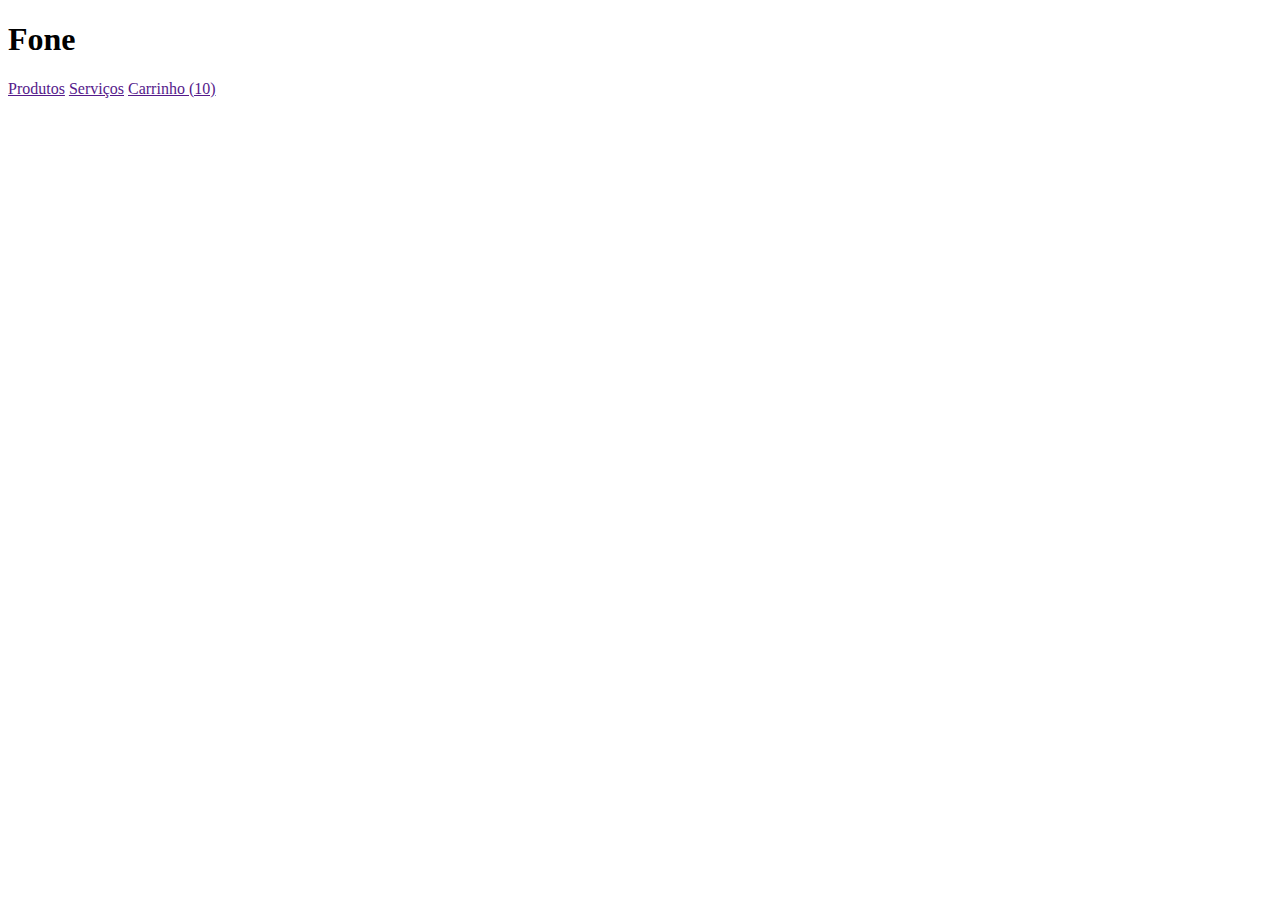
==== index.html @ 8fc65f2f "Iniciando projeto, criado arquivo HTML" ====
<!DOCTYPE html>
<html lang="pt-br">
  <head>
    <meta charset="UTF-8" />
    <meta name="viewport" content="width=device-width, initial-scale=1.0" />
    <meta http-equiv="X-UA-Compatible" content="ie=edge" />
    <title>Loja de Fone</title>
  </head>
  <body>
    <header>
      <h1>Fone</h1>

      <nav>
        <a href="">Produtos</a> <a href="">Serviços</a>
        <a href="">Carrinho (10)</a>
      </nav>
    </header>
  </body>
</html>
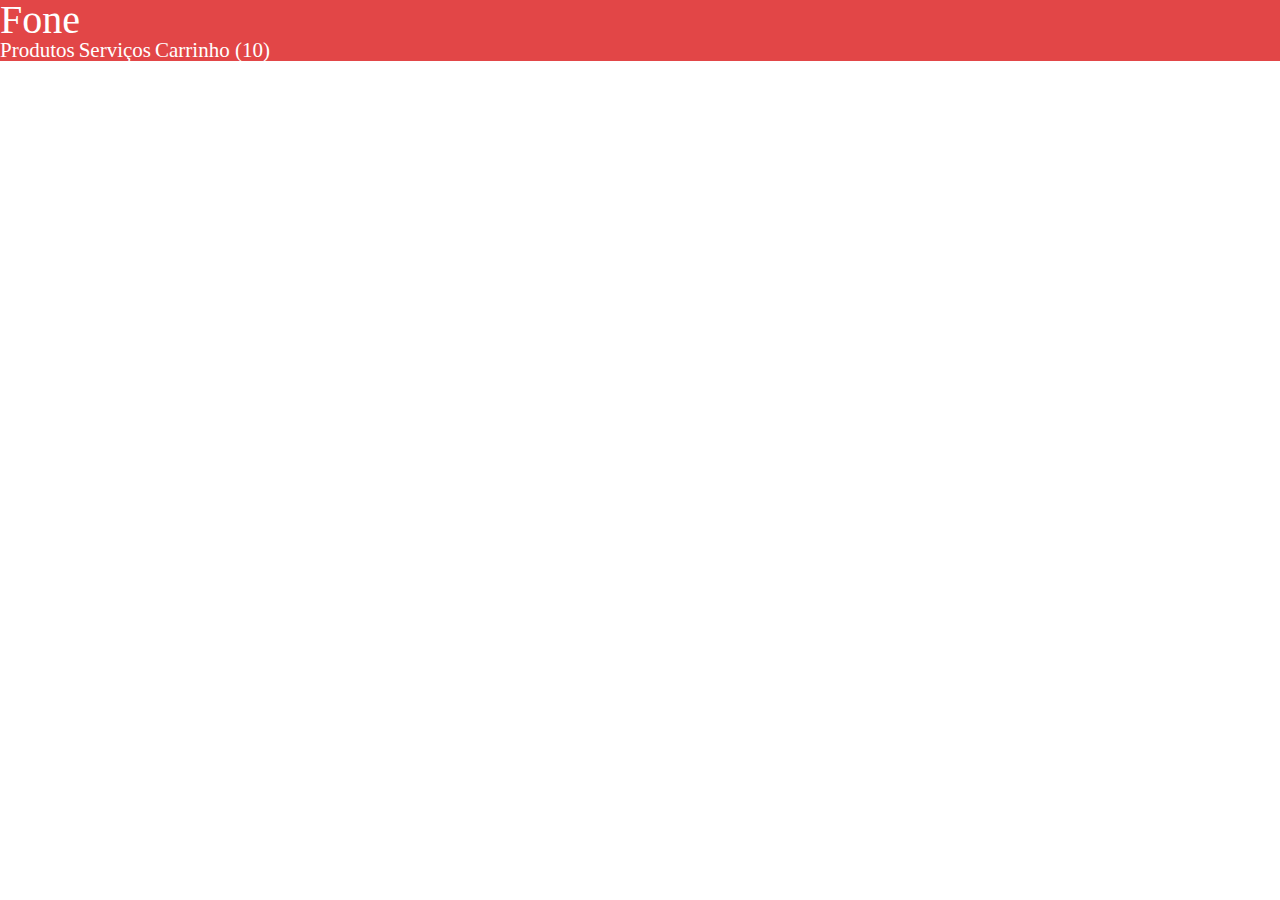
==== commit 3c1a0883: "Desafio Básico" ====
--- a/index.html
+++ b/index.html
@@ -4,6 +4,10 @@
     <meta charset="UTF-8" />
     <meta name="viewport" content="width=device-width, initial-scale=1.0" />
     <meta http-equiv="X-UA-Compatible" content="ie=edge" />
+
+    <link rel="stylesheet" href="reset.css" />
+    <link rel="stylesheet" href="header.css" />
+
     <title>Loja de Fone</title>
   </head>
   <body>
--- a/header.css
+++ b/header.css
@@ -0,0 +1,17 @@
+header {
+  background-color: #e24647;
+}
+
+h1 {
+  font-size: 40px;
+}
+
+h1,
+a {
+  color: #fff;
+}
+
+a {
+  font-size: 21px;
+  text-decoration: none;
+}
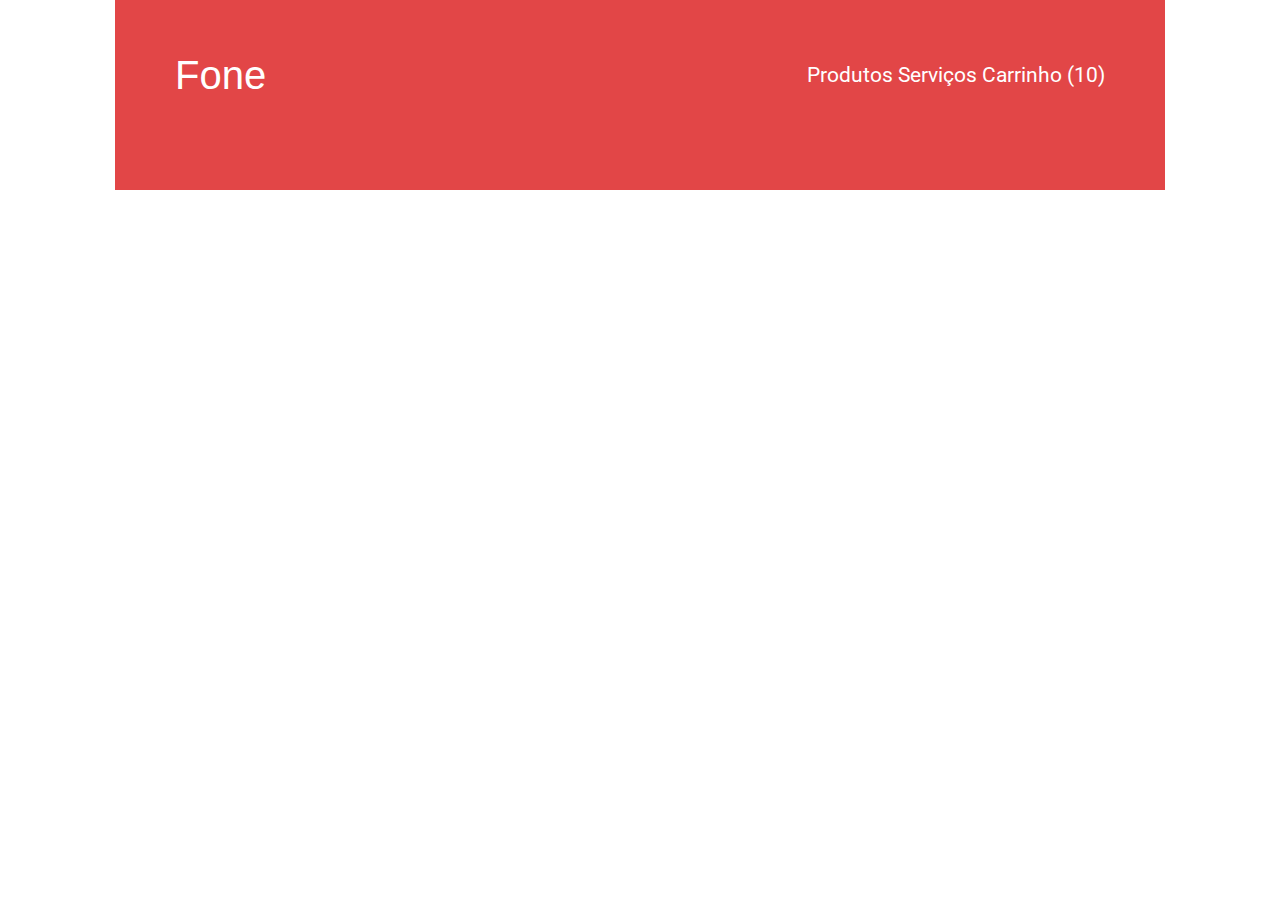
==== commit fc5d6599: "Adição de margin e padding" ====
--- a/index.html
+++ b/index.html
@@ -4,6 +4,12 @@
     <meta charset="UTF-8" />
     <meta name="viewport" content="width=device-width, initial-scale=1.0" />
     <meta http-equiv="X-UA-Compatible" content="ie=edge" />
+
+    <!-- Roboto -->
+    <link
+      href="https://fonts.googleapis.com/css?family=Roboto:300,400,700"
+      rel="stylesheet"
+    />
 
     <link rel="stylesheet" href="reset.css" />
     <link rel="stylesheet" href="header.css" />
--- a/header.css
+++ b/header.css
@@ -1,17 +1,24 @@
 header {
   background-color: #e24647;
+  color: #fff;
+  display: flex;
+  justify-content: space-between;
+  margin: 0 115px;
+  padding: 55px 60px 95px;
 }
 
 h1 {
   font-size: 40px;
+  font-family: Arial, "Roboto", sans-serif;
 }
 
-h1,
-a {
-  color: #fff;
+nav {
+  font-size: 21px;
+  font-family: "Segoe UI", "Roboto", sans-serif;
+  margin: auto 0;
 }
 
 a {
-  font-size: 21px;
   text-decoration: none;
+  color: inherit;
 }
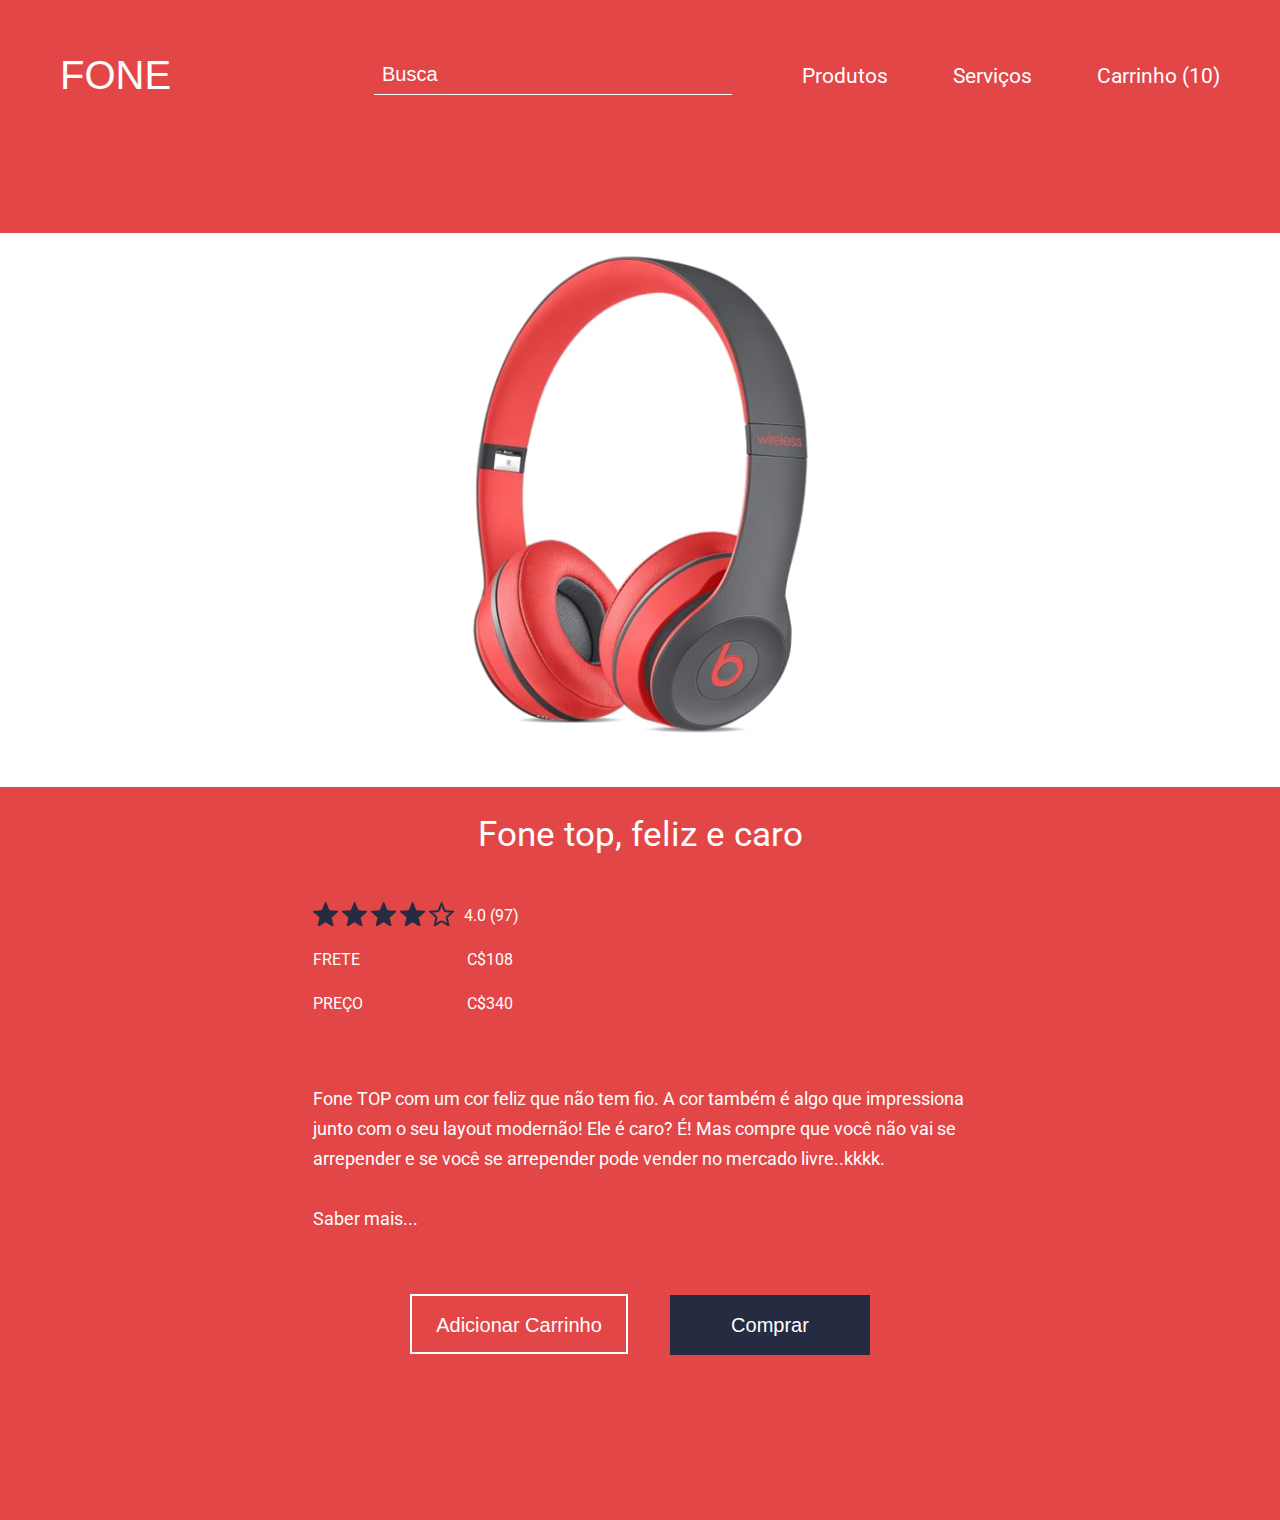
==== commit 46cd1224: "Atualização do site" ====
--- a/index.html
+++ b/index.html
@@ -2,7 +2,7 @@
 <html lang="pt-br">
   <head>
     <meta charset="UTF-8" />
-    <meta name="viewport" content="width=device-width, initial-scale=1.0" />
+    <meta name="viewport" content="width=device-width; initial-scale=1.0" />
     <meta http-equiv="X-UA-Compatible" content="ie=edge" />
 
     <!-- Roboto -->
@@ -11,19 +11,76 @@
       rel="stylesheet"
     />
 
-    <link rel="stylesheet" href="reset.css" />
-    <link rel="stylesheet" href="header.css" />
+    <link rel="stylesheet" href="css/reset.css" />
+    <link rel="stylesheet" href="css/base.css" />
+    <link rel="stylesheet" href="css/container-store.css" />
+    <link rel="stylesheet" href="css/header-store.css" />
+    <link rel="stylesheet" href="css/photo-product.css" />
+    <link rel="stylesheet" href="css/wrap-product.css" />
+    <link rel="stylesheet" href="css/description-product.css" />
+    <link rel="stylesheet" href="css/button-store.css" />
 
     <title>Loja de Fone</title>
   </head>
   <body>
-    <header>
-      <h1>Fone</h1>
+    <div class="container-store">
+      <header class="header-store">
+        <h1 class="title">Fone</h1>
 
-      <nav>
-        <a href="">Produtos</a> <a href="">Serviços</a>
-        <a href="">Carrinho (10)</a>
-      </nav>
-    </header>
+        <nav class="navigation">
+          <input type="search" placeholder="Busca" />
+          <a class="action" href="http://collabcode.training">Produtos</a>
+          <a class="action" href="http://collabcode.training">Serviços</a>
+          <a class="action -last" href="http://collabcode.training"
+            >Carrinho (10)</a
+          >
+        </nav>
+      </header>
+
+      <figure class="photo-product">
+        <img class="photo" src="img/fone.png" alt="Fone Vermelho e Preto" />
+      </figure>
+
+      <section class="wrap-product">
+        <dl class="description-product">
+          <dt class="title">Fone top, feliz e caro</dt>
+
+          <dd class="item -heart">
+            <img class="icon" src="img/heart.png" alt="Like" />
+          </dd>
+
+          <dd class="item -star">
+            <img class="icon" src="img/star-ativa.png" alt="Estrela" />
+            <img class="icon" src="img/star-ativa.png" alt="Estrela" />
+            <img class="icon" src="img/star-ativa.png" alt="Estrela" />
+            <img class="icon" src="img/star-ativa.png" alt="Estrela" />
+            <img class="icon" src="img/star-.png" alt="Estrela" />
+          </dd>
+          <dd class="item -number">4.0 (97)</dd>
+          <dd class="item -info">
+            <strong class="contrast">Frete</strong> C$108
+          </dd>
+          <dd class="item -info -last">
+            <strong class="contrast">Preço</strong> C$340
+          </dd>
+          <dd class="text">
+            Fone TOP com um cor feliz que não tem fio. A cor também é algo que
+            impressiona junto com o seu layout modernão! Ele é caro? É! Mas
+            compre que você não vai se arrepender e se você se arrepender pode
+            vender no mercado livre..kkkk.
+          </dd>
+
+          <dd class="text -more">
+            <a href="" class="action">Saber mais...</a>
+          </dd>
+        </dl>
+
+        <div class="buttons">
+          <button class="button-store -seccond">Adicionar Carrinho</button>
+
+          <a class="button-store" ref="comprar.html">Comprar</a>
+        </div>
+      </section>
+    </div>
   </body>
 </html>
--- a/css/base.css
+++ b/css/base.css
@@ -0,0 +1,8 @@
+html,
+body {
+  height: 100%;
+}
+body {
+  background-color: #252a34;
+  background-image: linear-gradient(to bottom, #252a34, #ff2e63);
+}
--- a/css/container-store.css
+++ b/css/container-store.css
@@ -0,0 +1,34 @@
+.container-store {
+  box-sizing: border-box;
+  background-color: #e24647;
+  padding: 55px 60px 165px 0;
+  width: 90%;
+  max-width: 1330px;
+  position: absolute;
+  left: 50%;
+  top: 50%;
+  transform: translateX(-50%) translateY(-50%);
+}
+
+@media (max-width: 1470px), (max-height: 952px) {
+  .container-store {
+    position: static;
+    transform: none;
+    width: 100%;
+    max-width: 100%;
+  }
+}
+
+@media (max-width: 1310px) {
+  .container-store {
+    padding-right: 0;
+  }
+}
+
+@media (max-height: 952px) {
+  .container-store {
+    max-width: 1330px;
+    margin-left: auto;
+    margin-right: auto;
+  }
+}
--- a/css/header-store.css
+++ b/css/header-store.css
@@ -0,0 +1,130 @@
+.header-store {
+  color: #fff;
+  overflow: hidden;
+  padding-left: 60px;
+  cursor: pointer;
+  margin-bottom: 138px;
+}
+
+.header-store > .title {
+  font-size: 40px;
+  font-family: Arial, "Ro oto", sans-serif;
+  float: left;
+  text-transform: uppercase;
+}
+
+.header-store > .navigation {
+  font-size: 21px;
+  font-family: "Segoe UI", "Roboto", sans-serif;
+  float: right;
+}
+
+.header-store [type="search"] {
+  background: transparent;
+  border: none;
+  border-bottom: 1px solid #fff;
+  color: inherit;
+  font-family: Arial, "Roboto", sans-serif;
+  font-size: 20px;
+  padding: 8px;
+  width: 358px;
+  margin-right: 65px;
+  vertical-align: bottom;
+}
+
+::placeholder {
+  color: inherit;
+}
+
+.header-store .action {
+  display: inline-block;
+  text-decoration: none;
+  color: inherit;
+  margin-right: 60px;
+  padding-bottom: 8px;
+  position: relative;
+}
+
+.header-store .action.-last {
+  margin-right: 0;
+}
+
+.header-store .action:after {
+  content: "";
+  height: 1px;
+  width: 100%;
+  background-color: #fff;
+  position: absolute;
+  bottom: 0;
+  left: 0;
+  transform: scaleX(0);
+  transition: transform 200ms linear;
+  transform-origin: center left;
+}
+
+.header-store .action:hover:after {
+  transform: scaleX(1);
+}
+
+/*BREAKPOINTS*/
+
+@media (max-width: 1310px) {
+  .header-store {
+    padding-right: 60px;
+  }
+}
+
+@media (max-width: 1235px) {
+  .header-store {
+    margin-bottom: 70px;
+  }
+  .header-store > .title {
+    float: none;
+    text-align: center;
+    margin-bottom: 20px;
+  }
+
+  .header-store > .navigation {
+    float: none;
+    text-align: center;
+  }
+}
+
+@media (max-width: 955px) {
+  .header-store {
+    padding-left: 30px;
+    padding-right: 30px;
+  }
+
+  .header-store [type="search"] {
+    display: none;
+  }
+}
+
+@media (max-width: 530px) {
+  .header-store .action {
+    margin-right: 30px;
+  }
+}
+
+@media (max-width: 465px) {
+  .header-store .action {
+    margin-right: 15px;
+  }
+}
+
+@media (max-width: 375px) {
+  .header-store {
+    padding-left: 16px;
+    padding-right: 16px;
+  }
+  .header-store .action {
+    margin-right: 15px;
+  }
+}
+
+@media (max-width: 335px) {
+  .header-store .navigation {
+    display: none;
+  }
+}
--- a/css/photo-product.css
+++ b/css/photo-product.css
@@ -0,0 +1,36 @@
+.photo-product {
+  background-color: #fff;
+  display: inline-block;
+  height: 554px;
+  border-top-right-radius: 150px;
+  border-bottom-right-radius: 150px;
+  margin-right: 156px;
+}
+
+/*BREAKPOINTS*/
+
+@media (max-width: 1325px) {
+  .photo-product {
+    margin-right: 140px;
+    border-radius: 0;
+    text-align: center;
+  }
+}
+
+@media (max-width: 1310px) {
+  .photo-product {
+    display: block;
+    margin-right: 0;
+    margin-bottom: 30px;
+  }
+}
+
+@media (max-width: 560px) {
+  .photo-product {
+    height: auto;
+  }
+
+  .photo-product .photo {
+    width: 100%;
+  }
+}
--- a/css/wrap-product.css
+++ b/css/wrap-product.css
@@ -0,0 +1,25 @@
+.wrap-product {
+  display: inline-block;
+  width: 554px;
+  position: relative;
+}
+
+.wrap-product > .buttons {
+  position: absolute;
+  bottom: 0;
+  transform: translateY(calc(100% + 98px));
+}
+
+@media (max-width: 1310px) {
+  .wrap-product {
+    width: 100%;
+  }
+
+  .wrap-product > .buttons {
+    position: static;
+    width: 100%;
+    margin: 0 auto;
+    text-align: center;
+    transform: none;
+  }
+}
--- a/css/description-product.css
+++ b/css/description-product.css
@@ -0,0 +1,97 @@
+.description-product {
+  color: #fff;
+  font-family: "Roboto", sans-serif;
+}
+
+.description-product .title {
+  font-size: 25px;
+  margin-bottom: 50px;
+}
+
+.description-product > .item {
+  font-style: 20px;
+  margin-bottom: 28px;
+}
+
+.description-product > .item.-heart {
+  position: absolute;
+  transform: translateX(-100%);
+  top: 8px;
+  left: -47px;
+  cursor: pointer;
+}
+
+.description-product > .item.-star {
+  margin-bottom: 10px;
+  cursor: pointer;
+}
+
+.description-product .icon {
+  transition: transform 100ms linear;
+}
+
+.description-product .icon:hover {
+  transform: scale(1.2);
+}
+
+.description-product > .item.-star + .item {
+  margin-left: 7px;
+}
+
+.description-product > .item.-info {
+  width: 200px;
+  text-align: right;
+}
+
+.description-product > .item.-last {
+  margin-bottom: 72px;
+}
+
+.description-product .contrast {
+  text-transform: uppercase;
+  float: left;
+}
+
+.description-product > .text {
+  font-size: 18px;
+  line-height: 30px;
+  margin-bottom: 30px;
+}
+
+.description-product > .text.-more {
+  margin-bottom: 0;
+}
+.description-product .action {
+  font-size: 18px;
+  color: inherit;
+  text-decoration: none;
+}
+
+@media (max-width: 1310px) {
+  .description-product {
+    width: 50%;
+    min-width: 655px;
+    margin: 0 auto 60px;
+  }
+
+  .description-product .title {
+    font-size: 35px;
+    text-align: center;
+  }
+
+  .description-product .item.-star {
+    float: left;
+    margin-right: 10px;
+  }
+
+  .description-product .item.-number {
+    padding-top: 6px;
+  }
+}
+
+@media (max-width: 720px) {
+  .description-product {
+    width: 90%;
+    min-width: auto;
+  }
+}
--- a/css/button-store.css
+++ b/css/button-store.css
@@ -0,0 +1,70 @@
+.buttons {
+  margin-bottom: 30px;
+}
+.button-store {
+  display: inline-block;
+  box-sizing: border-box;
+  background-color: #252c41;
+  font-size: 20px;
+  color: #fff;
+  font-family: Arial, "Roboto", sans-serif;
+  width: 200px;
+  height: 60px;
+  margin-right: 0;
+  line-height: 60px;
+  text-align: center;
+  text-decoration: none;
+  border: none;
+  cursor: pointer;
+  transition: all 300ms linear;
+}
+
+.button-store:hover {
+  background-color: #fff;
+  color: #e24647;
+}
+
+.button-store.-seccond {
+  background-color: transparent;
+  border: 2px solid #fff;
+  width: 218px;
+  line-height: 56px;
+  margin-right: 38px;
+}
+
+.button-store.-seccond:hover {
+  background-color: #fff;
+  color: #e24647;
+}
+.button-store:active {
+  transform: scale(0.9);
+}
+
+.button-store > button,
+.button-store > a {
+  font-size: inherit;
+  background: inherit;
+  border: none;
+  color: #fff;
+  cursor: pointer;
+}
+
+@media (max-width: 500px) {
+  .button-store.-seccond {
+    margin-right: 20px;
+  }
+}
+
+@media (max-width: 470px) {
+  .button-store,
+  .button-store.-seccond {
+    display: block;
+    width: 90%;
+    margin-right: auto;
+    margin-left: auto;
+  }
+
+  .button-store.-seccond {
+    margin-bottom: 20px;
+  }
+}
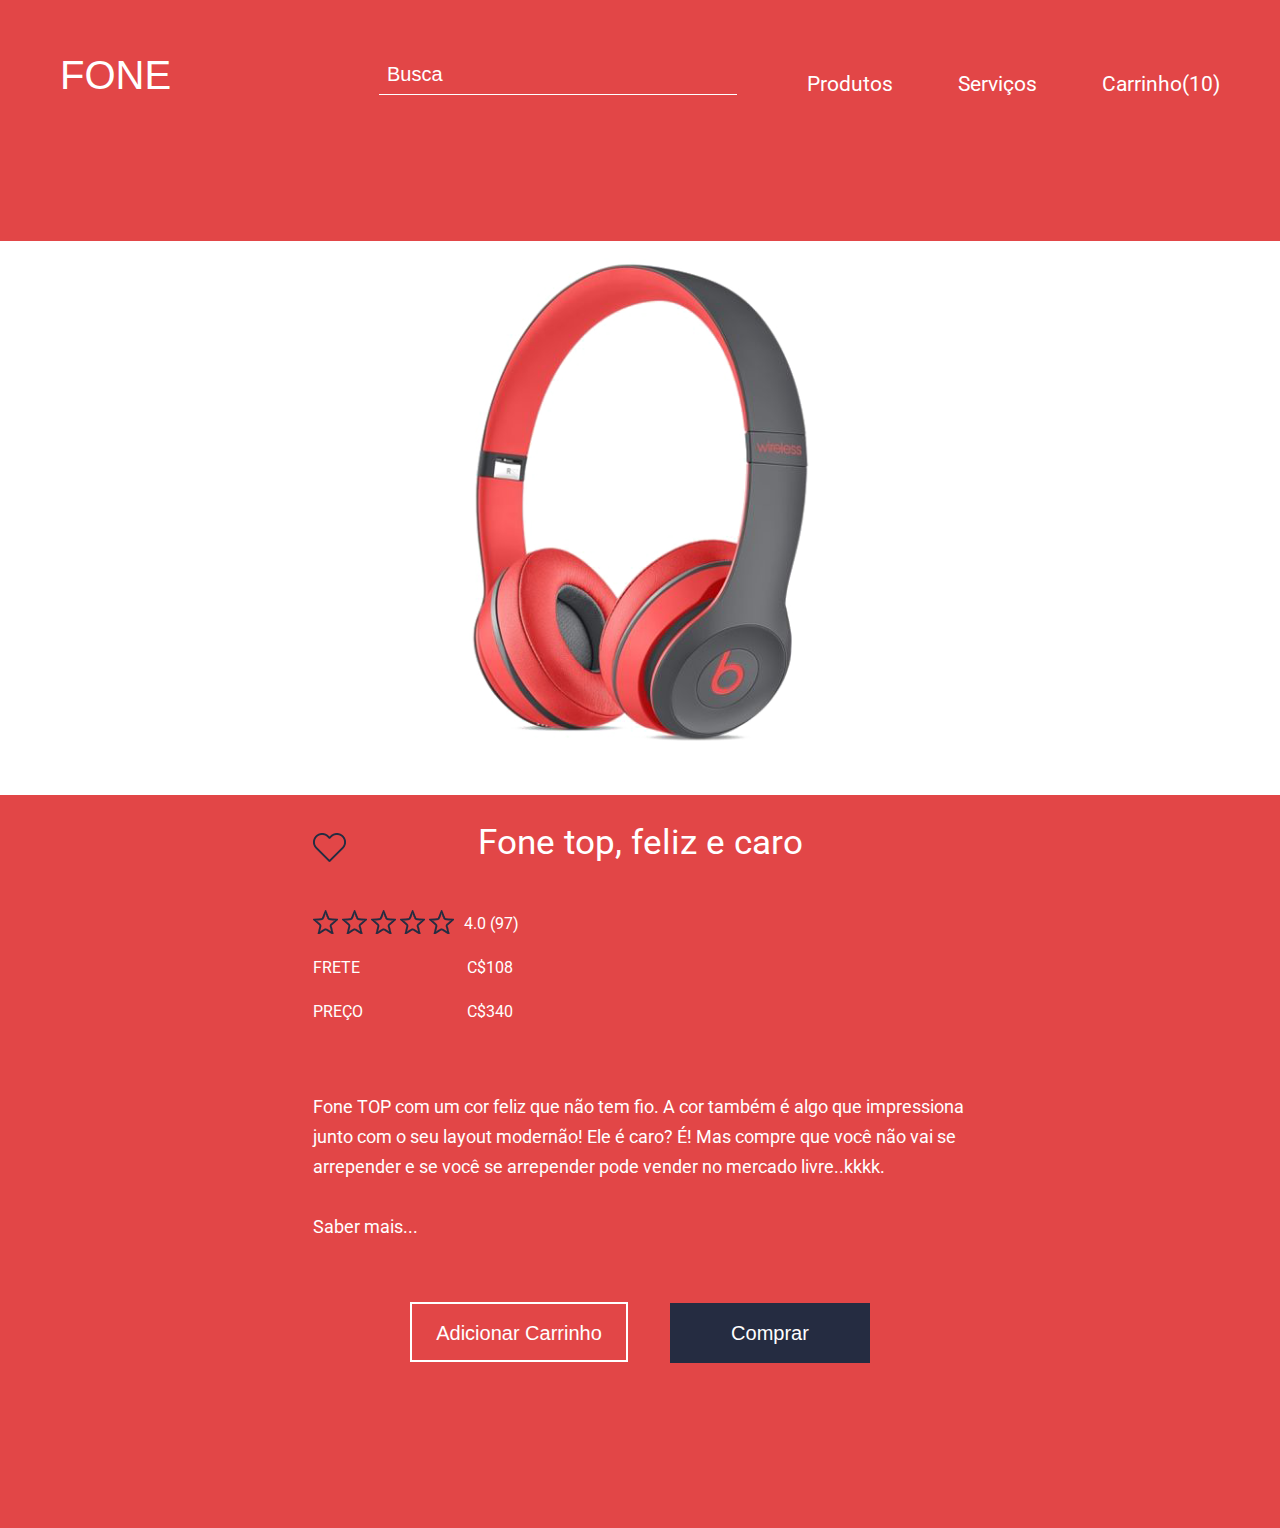
==== commit be7a04d4: "Final da aula 019" ====
--- a/index.html
+++ b/index.html
@@ -15,6 +15,7 @@
     <link rel="stylesheet" href="css/base.css" />
     <link rel="stylesheet" href="css/container-store.css" />
     <link rel="stylesheet" href="css/header-store.css" />
+    <link rel="stylesheet" href="css/input-search.css" />
     <link rel="stylesheet" href="css/photo-product.css" />
     <link rel="stylesheet" href="css/wrap-product.css" />
     <link rel="stylesheet" href="css/description-product.css" />
@@ -28,12 +29,29 @@
         <h1 class="title">Fone</h1>
 
         <nav class="navigation">
-          <input type="search" placeholder="Busca" />
-          <a class="action" href="http://collabcode.training">Produtos</a>
-          <a class="action" href="http://collabcode.training">Serviços</a>
-          <a class="action -last" href="http://collabcode.training"
-            >Carrinho (10)</a
-          >
+          <form class="input-search">
+            <input class="content" type="search" placeholder="Busca" /><!--
+      --><input
+              class="icon -open -active"
+              type="image"
+              src="img/search.svg"
+            /><!--
+      --><input class="icon -close" type="image" src="img/close.svg" />
+          </form>
+
+          <ul id="menu" class="list">
+            <li class="item -menu"><a href="#menu" class="menu">Menu</a></li>
+            <li class="item">
+              <a class="action" href="http://collabcode.training">Produtos</a>
+            </li>
+            <li class="item">
+              <a class="action" href="http://collabcode.training">Serviços</a>
+            </li>
+            <li class="item -last">
+              <a class="action" href="http://collabcode.training">Carrinho(10)</a>
+            </li>
+          </ul>
+
         </nav>
       </header>
 
@@ -47,14 +65,52 @@
 
           <dd class="item -heart">
             <img class="icon" src="img/heart.png" alt="Like" />
+            <img class="icon -active" src="img/heart-active.png" alt="Like" />
           </dd>
 
           <dd class="item -star">
-            <img class="icon" src="img/star-ativa.png" alt="Estrela" />
-            <img class="icon" src="img/star-ativa.png" alt="Estrela" />
-            <img class="icon" src="img/star-ativa.png" alt="Estrela" />
-            <img class="icon" src="img/star-ativa.png" alt="Estrela" />
-            <img class="icon" src="img/star-.png" alt="Estrela" />
+            <ol>
+              <li class="star">
+                <img class="icon" src="img/star.png" alt="Estrela" />
+                <img
+                  class="icon -active"
+                  src="img/star-active.png"
+                  alt="Estrela"
+                />
+              </li>
+              <li class="star">
+                <img class="icon" src="img/star.png" alt="Estrela" />
+                <img
+                  class="icon -active"
+                  src="img/star-active.png"
+                  alt="Estrela"
+                />
+              </li>
+              <li class="star">
+                <img class="icon" src="img/star.png" alt="Estrela" />
+                <img
+                  class="icon -active"
+                  src="img/star-active.png"
+                  alt="Estrela"
+                />
+              </li>
+              <li class="star">
+                <img class="icon" src="img/star.png" alt="Estrela" />
+                <img
+                  class="icon -active"
+                  src="img/star-active.png"
+                  alt="Estrela"
+                />
+              </li>
+              <li class="star">
+                <img class="icon" src="img/star.png" alt="Estrela" />
+                <img
+                  class="icon -active"
+                  src="img/star-active.png"
+                  alt="Estrela"
+                />
+              </li>
+            </ol>
           </dd>
           <dd class="item -number">4.0 (97)</dd>
           <dd class="item -info">
@@ -76,11 +132,16 @@
         </dl>
 
         <div class="buttons">
-          <button class="button-store -seccond">Adicionar Carrinho</button>
+          <button class="button-store -second">Adicionar Carrinho</button>
 
           <a class="button-store" ref="comprar.html">Comprar</a>
         </div>
       </section>
     </div>
+
+    <script src="js/header-store.js"></script>
+    <script src="js/input-search.js"></script>
+    <script src="js/description-product.js"></script>
+    <script src="js/home.js"></script>
   </body>
 </html>
--- a/css/base.css
+++ b/css/base.css
@@ -5,4 +5,11 @@
 body {
   background-color: #252a34;
   background-image: linear-gradient(to bottom, #252a34, #ff2e63);
+  background-attachment: fixed;
 }
+
+@media (max-width: 355px) {
+  body {
+    overflow-x: hidden;
+  }
+}
--- a/css/header-store.css
+++ b/css/header-store.css
@@ -19,33 +19,27 @@
   float: right;
 }
 
-.header-store [type="search"] {
-  background: transparent;
-  border: none;
-  border-bottom: 1px solid #fff;
-  color: inherit;
-  font-family: Arial, "Roboto", sans-serif;
-  font-size: 20px;
-  padding: 8px;
-  width: 358px;
-  margin-right: 65px;
-  vertical-align: bottom;
+.header-store .list {
+  display: inline-block;
 }
 
-::placeholder {
-  color: inherit;
+.header-store .item {
+  display: inline-block;
+  margin-right: 60px;
+  padding-bottom: 8px;
+}
+
+.header-store .item.-menu {
+  display: none;
 }
 
 .header-store .action {
-  display: inline-block;
   text-decoration: none;
   color: inherit;
-  margin-right: 60px;
-  padding-bottom: 8px;
   position: relative;
 }
 
-.header-store .action.-last {
+.header-store .item.-last {
   margin-right: 0;
 }
 
@@ -95,20 +89,16 @@
     padding-left: 30px;
     padding-right: 30px;
   }
-
-  .header-store [type="search"] {
-    display: none;
-  }
 }
 
 @media (max-width: 530px) {
-  .header-store .action {
+  .header-store .item {
     margin-right: 30px;
   }
 }
 
 @media (max-width: 465px) {
-  .header-store .action {
+  .header-store .item {
     margin-right: 15px;
   }
 }
@@ -118,13 +108,52 @@
     padding-left: 16px;
     padding-right: 16px;
   }
-  .header-store .action {
-    margin-right: 15px;
+  .header-store .item {
+    margin-right: 8px;
   }
 }
 
 @media (max-width: 335px) {
-  .header-store .navigation {
-    display: none;
+  .header-store .item.-menu {
+    display: block;
+    box-sizing: border-box;
+    width: 40px;
+    height: 40px;
+    background: url(../img/menu.svg) #fff no-repeat center;
+    text-indent: -9999px;
+    margin: 0;
+    position: absolute;
+    top: 0;
+    left: 0;
+    transform: translateX(-100%);
+    transition: transfom 300ms 100ms linear;
+    cursor: pointer;
+  }
+
+  .header-store .list {
+    background-color: rgb(255, 255, 255);
+    color: #000;
+    width: 100vw;
+    padding: 40px 0 20px;
+    position: absolute;
+    top: 0;
+    right: 0;
+    transform: translateX(100%);
+    transition: transform 300ms linear;
+  }
+
+  .header-store .list.-active {
+    transform: translateX(0);
+  }
+
+  .header-store .list.-active .item.-menu {
+    background-image: url(../img/close.svg);
+    background-size: 65%;
+    transform: translateX(0);
+    transition: none;
+  }
+
+  .header-store .item {
+    display: block;
   }
 }
--- a/css/input-search.css
+++ b/css/input-search.css
@@ -0,0 +1,64 @@
+.input-search {
+  display: inline-block;
+}
+.input-search > .content {
+  background: transparent;
+  border: none;
+  border-bottom: 1px solid #fff;
+  color: inherit;
+  font-family: Arial, "Roboto", sans-serif;
+  font-size: 20px;
+  padding: 8px;
+  width: 358px;
+  margin-right: 65px;
+  vertical-align: bottom;
+}
+
+.input-search > .content::placeholder {
+  color: inherit;
+}
+
+.input-search > .icon {
+  display: none;
+}
+
+@media (max-width: 955px) {
+  .input-search {
+    position: absolute;
+    top: 0;
+    left: 0;
+    transform: translateX(calc(-100% + 40px));
+    transition: transform 300ms linear;
+  }
+
+  .input-search.-active {
+    transform: translateX(0);
+  }
+
+  .input-search > .content {
+    background-color: #fff;
+    color: #000;
+    margin-right: 0;
+    vertical-align: middle;
+  }
+
+  .input-search > .icon {
+    display: none;
+    background-color: #fff;
+    box-sizing: border-box;
+    width: 40px;
+    height: 40px;
+    padding: 8px;
+    vertical-align: middle;
+  }
+
+  .input-search > .icon.-active {
+    display: inline-block;
+  }
+}
+
+@media (max-width: 400px) {
+  .input-search > .content {
+    width: 70vw;
+  }
+}
--- a/css/photo-product.css
+++ b/css/photo-product.css
@@ -12,7 +12,6 @@
 @media (max-width: 1325px) {
   .photo-product {
     margin-right: 140px;
-    border-radius: 0;
     text-align: center;
   }
 }
@@ -22,6 +21,7 @@
     display: block;
     margin-right: 0;
     margin-bottom: 30px;
+    border-radius: 0;
   }
 }
 
--- a/css/description-product.css
+++ b/css/description-product.css
@@ -19,6 +19,8 @@
   top: 8px;
   left: -47px;
   cursor: pointer;
+  width: 33px;
+  height: 29px;
 }
 
 .description-product > .item.-star {
@@ -32,6 +34,30 @@
 
 .description-product .icon:hover {
   transform: scale(1.2);
+}
+
+.description-product .icon.-active {
+  display: none;
+}
+
+.description-product .item.-active .icon {
+  display: none;
+}
+
+.description-product > .item.-active .icon.-active {
+  display: block;
+}
+
+.description-product .star {
+  display: inline-block;
+}
+
+.description-product .star.-active > .icon {
+  display: none;
+}
+
+.description-product .star.-active > .-active {
+  display: block;
 }
 
 .description-product > .item.-star + .item {
@@ -79,6 +105,11 @@
     text-align: center;
   }
 
+  .description-product > .item.-heart {
+    left: auto;
+    transform: none;
+  }
+
   .description-product .item.-star {
     float: left;
     margin-right: 10px;
@@ -95,3 +126,9 @@
     min-width: auto;
   }
 }
+
+@media (max-width: 475px) {
+  .description-product > .item.-heart {
+    position: static;
+  }
+}
--- a/css/button-store.css
+++ b/css/button-store.css
@@ -24,7 +24,7 @@
   color: #e24647;
 }
 
-.button-store.-seccond {
+.button-store.-second {
   background-color: transparent;
   border: 2px solid #fff;
   width: 218px;
@@ -32,7 +32,7 @@
   margin-right: 38px;
 }
 
-.button-store.-seccond:hover {
+.button-store.-second:hover {
   background-color: #fff;
   color: #e24647;
 }
@@ -50,21 +50,21 @@
 }
 
 @media (max-width: 500px) {
-  .button-store.-seccond {
+  .button-store.-second {
     margin-right: 20px;
   }
 }
 
 @media (max-width: 470px) {
   .button-store,
-  .button-store.-seccond {
+  .button-store.-second {
     display: block;
     width: 90%;
     margin-right: auto;
     margin-left: auto;
   }
 
-  .button-store.-seccond {
+  .button-store.-second {
     margin-bottom: 20px;
   }
 }
